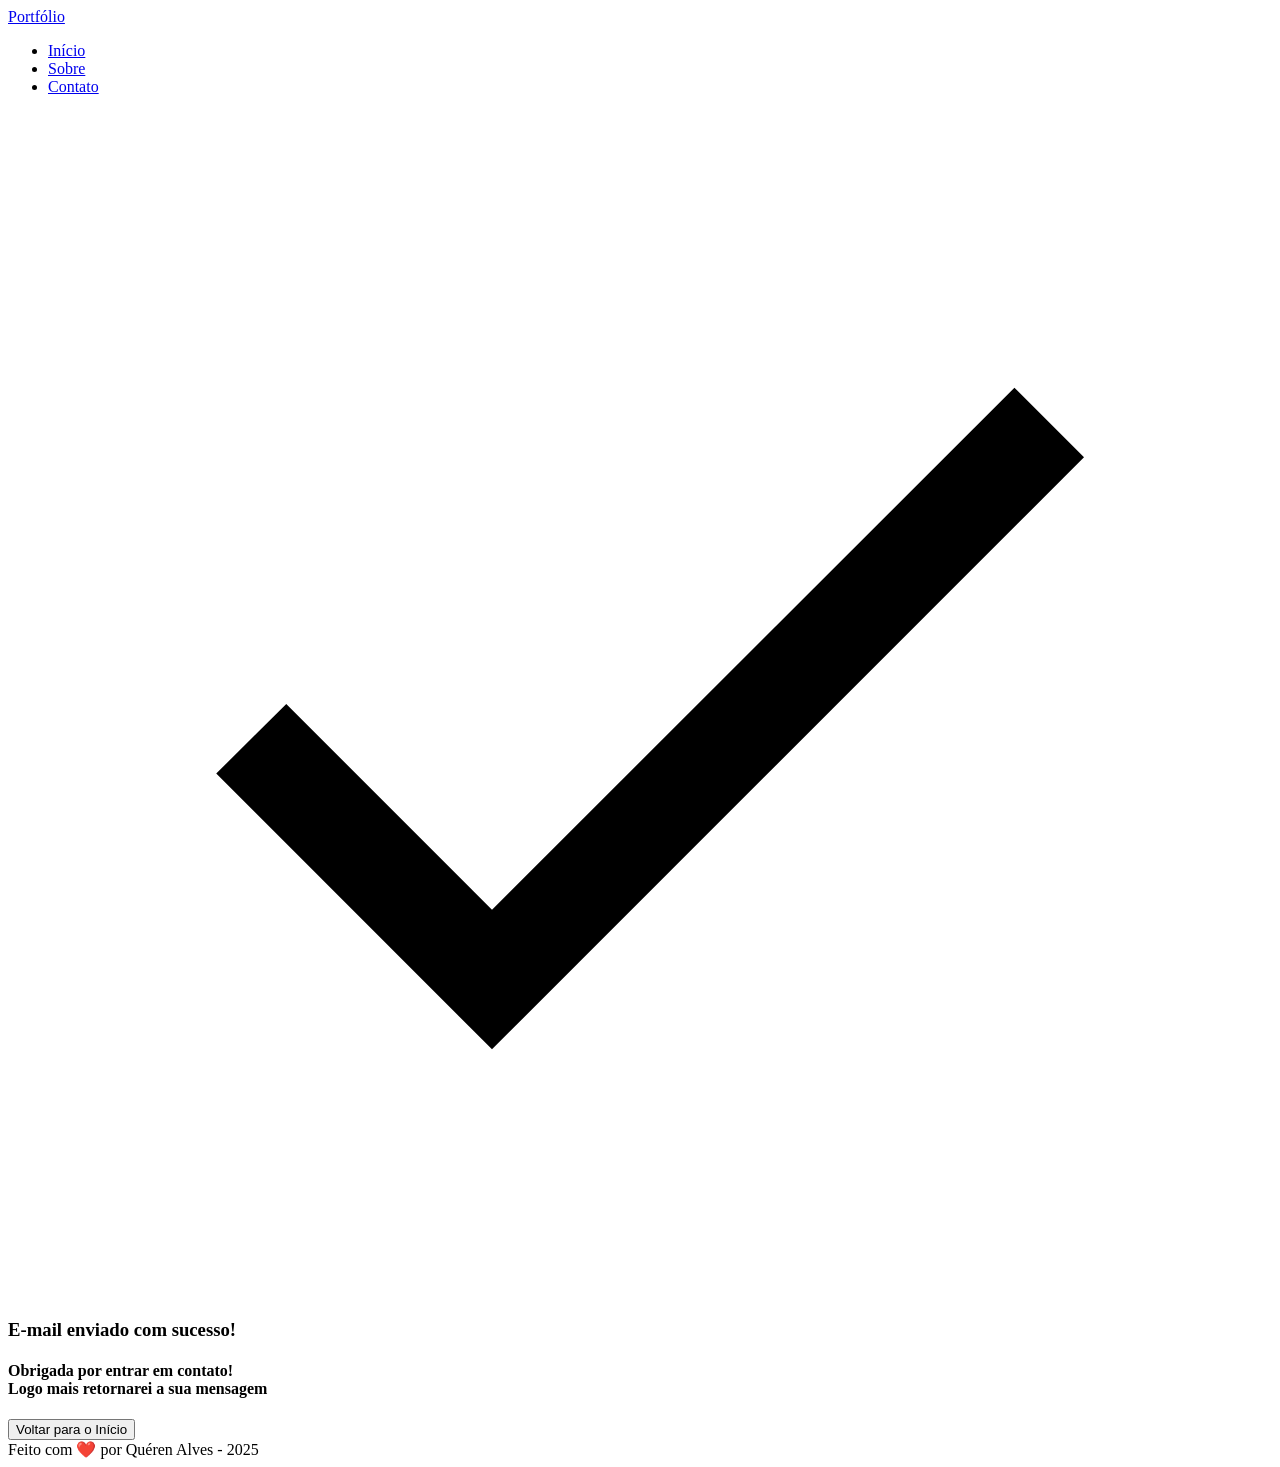
==== sucess.html @ 64b68b39 ":sparkles: Construção da Página sucess.html" ====
<!DOCTYPE html>
<html lang="pt-br">
<head>
    <meta charset="UTF-8">
    <meta name="viewport" content="width=device-width, initial-scale=1.0">
    <meta name="author" content="Quéren Alves">
    <meta name="description" content="Portfólio da Quéren Alves, desenvolvedor Full Stack. Conheça meus projetos e entre em contato.">
    <meta name="robots" content="index, follow">
    <link rel="icon" type="image/svg+xml" href="./assets/img/favicon.svg">
    <title>Portfólio da Quéren</title>
</head>
<body> 
    <header class="flex menu_container">
        <article class="menu_content">
            <div id="titulo">
                <a href="#">Portfólio</a>
            </div>
            <nav>
                <ul class="flex menu_list">
                    <li><a href="#hero">Início</a></li>
                    <li><a href="#about">Sobre</a></li>
                    <li><a href="#contact">Contato</a></li>
                </ul>
            </nav>
        </article>
    </header>

    <main>
        <section>
            <article>
                <figure>
                    <img src="assets/img/sucess.svg" alt="Ilustração de concluido com sucesso." class="ilustracao float-animation">
                </figure>
                <h1>E-mail enviado com sucesso!</h1>
                <h4>Obrigada por entrar em contato!<br>Logo mais retornarei a sua mensagem</h4>
                <button>Voltar para o Início</button>  
            </article>
        </section>
    </main>

    <footer>
        Feito com ❤️ por Quéren Alves - 2025
    </footer>
</body>
</html>
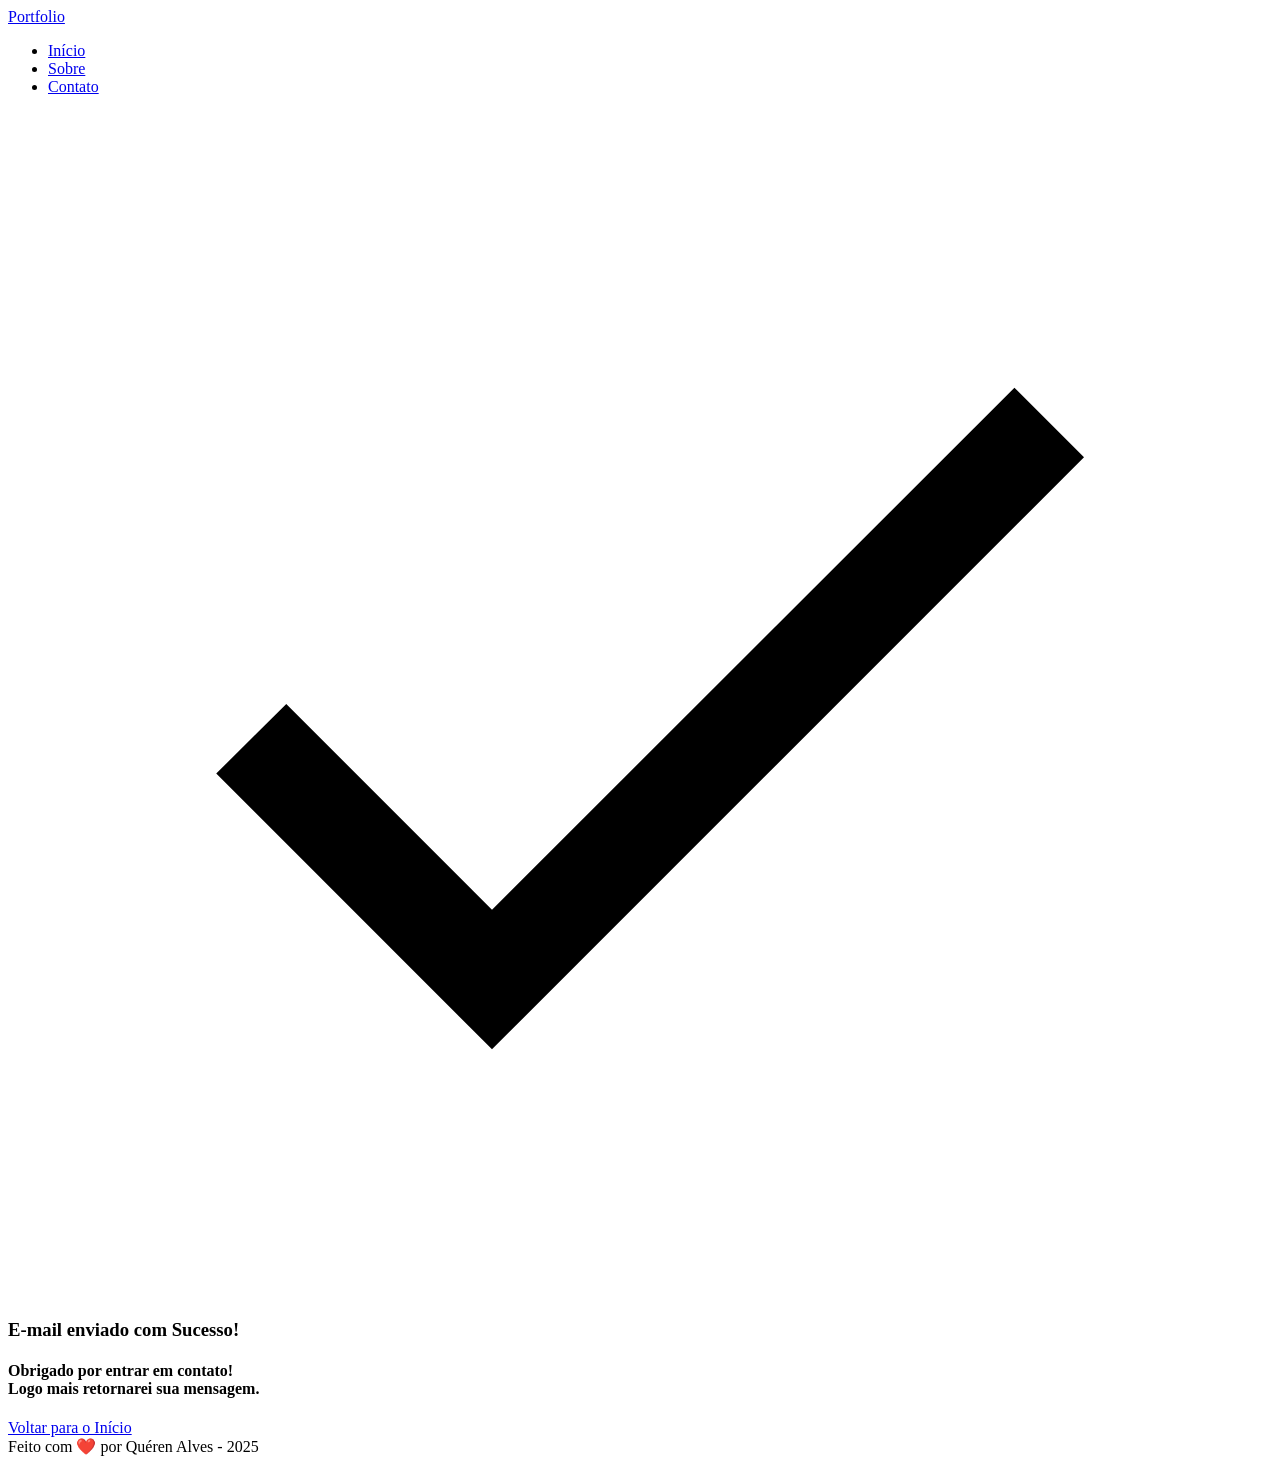
==== commit 74ccf32d: ":recycle: Alteração no html da página sucess.html" ====
--- a/sucess.html
+++ b/sucess.html
@@ -9,31 +9,32 @@
     <link rel="icon" type="image/svg+xml" href="./assets/img/favicon.svg">
     <title>Portfólio da Quéren</title>
 </head>
-<body> 
+<body>
     <header class="flex menu_container">
         <article class="menu_content">
             <div id="titulo">
-                <a href="#">Portfólio</a>
+                <a href="index.html">Portfolio</a>
             </div>
             <nav>
                 <ul class="flex menu_list">
-                    <li><a href="#hero">Início</a></li>
-                    <li><a href="#about">Sobre</a></li>
-                    <li><a href="#contact">Contato</a></li>
+                    <li><a href="index.html#hero">Início</a></li>
+                    <li><a href="index.html#about">Sobre</a></li>
+                    <li><a href="index.html#contact">Contato</a></li>
                 </ul>
             </nav>
         </article>
     </header>
 
     <main>
-        <section>
-            <article>
-                <figure>
-                    <img src="assets/img/sucess.svg" alt="Ilustração de concluido com sucesso." class="ilustracao float-animation">
+        <section class="sucess_container">
+            <article class="sucess_content">
+                <figure class="sucess_icon">
+                    <img src="./assets/img/sucess.svg" alt="Ilustração de desenvolvedor trabalhando"
+                        class="sucess_icon float-animation">
                 </figure>
-                <h1>E-mail enviado com sucesso!</h1>
-                <h4>Obrigada por entrar em contato!<br>Logo mais retornarei a sua mensagem</h4>
-                <button>Voltar para o Início</button>  
+                <h1>E-mail enviado com Sucesso!</h1>
+                <h4>Obrigado por entrar em contato! <br /> Logo mais retornarei sua mensagem.</h4>
+                <a class="botao" href="index.html">Voltar para o Início</a>
             </article>
         </section>
     </main>
@@ -42,4 +43,4 @@
         Feito com ❤️ por Quéren Alves - 2025
     </footer>
 </body>
-</html>
+</html>
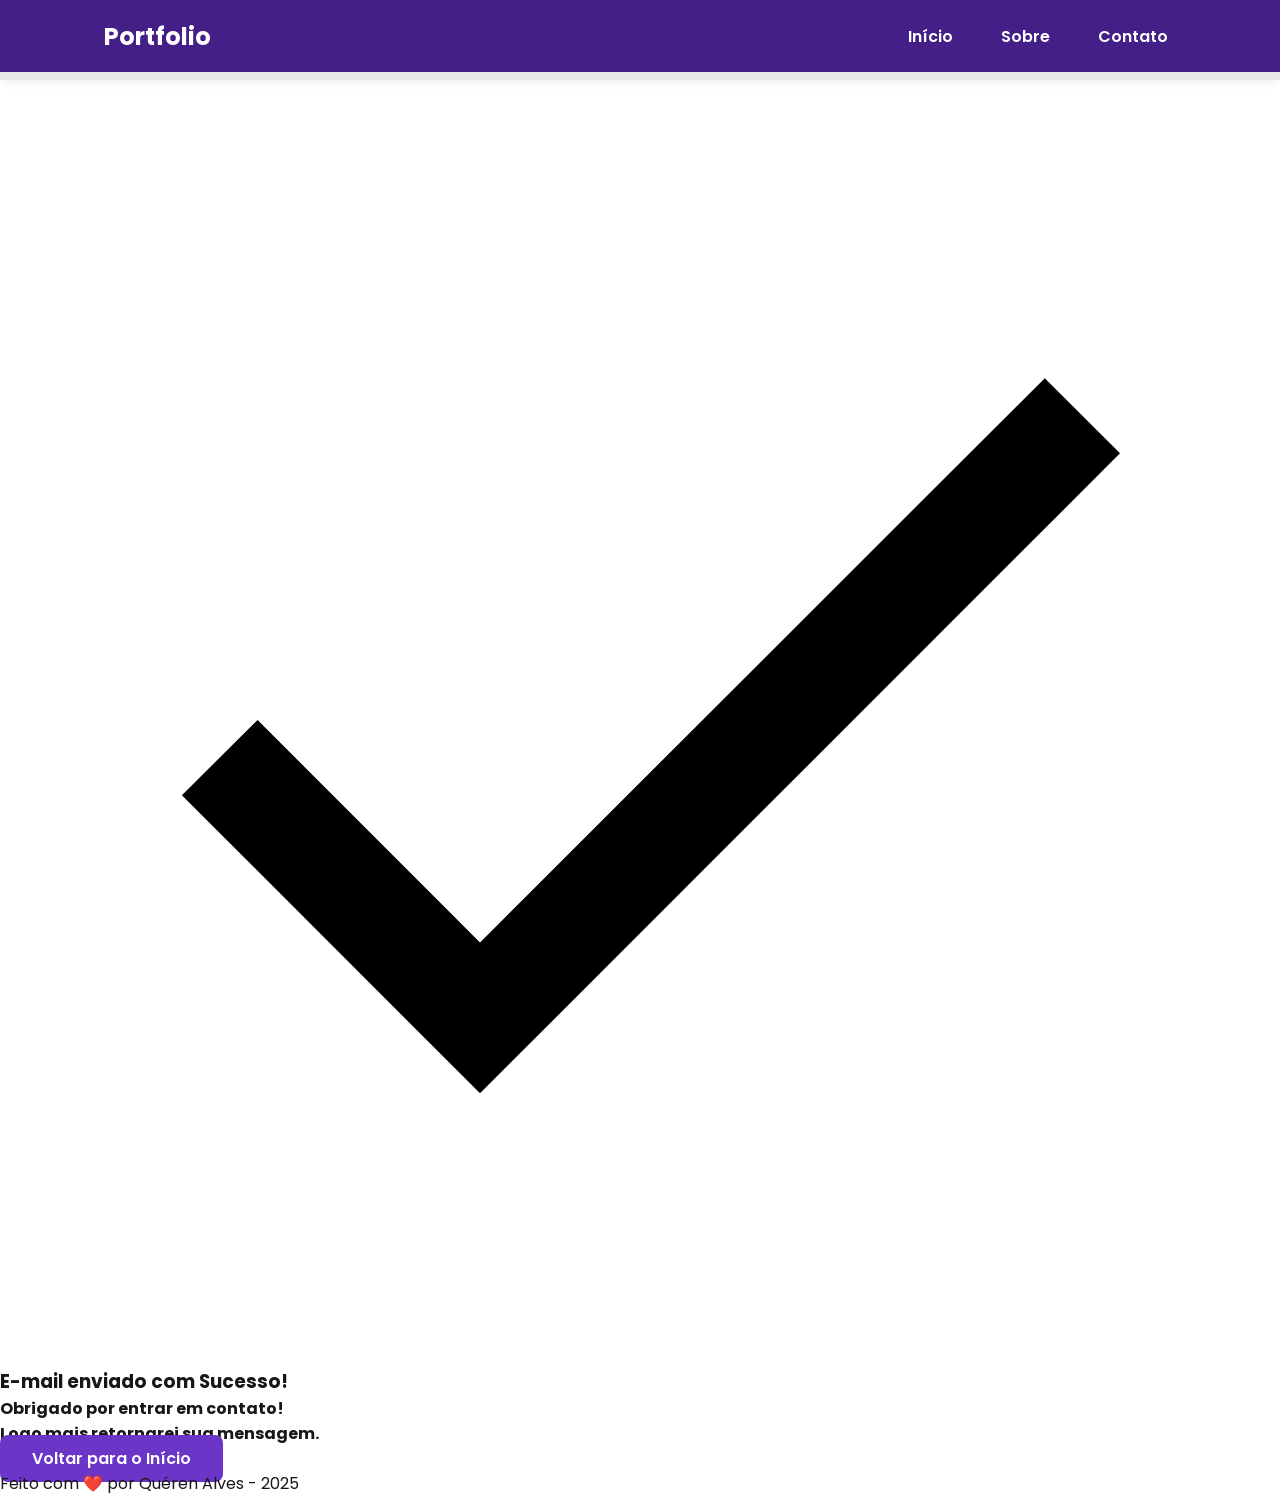
==== commit 6f48ca83: ":sparkles: Estilo Inicial" ====
--- a/sucess.html
+++ b/sucess.html
@@ -1,12 +1,16 @@
 <!DOCTYPE html>
 <html lang="pt-br">
 <head>
+    <link rel="preconnect" href="https://fonts.googleapis.com">
+    <link rel="preconnect" href="https://fonts.gstatic.com" crossorigin>
+    <link href="https://fonts.googleapis.com/css2?family=Poppins&display=swap" rel="stylesheet">
     <meta charset="UTF-8">
     <meta name="viewport" content="width=device-width, initial-scale=1.0">
     <meta name="author" content="Quéren Alves">
     <meta name="description" content="Portfólio da Quéren Alves, desenvolvedor Full Stack. Conheça meus projetos e entre em contato.">
     <meta name="robots" content="index, follow">
     <link rel="icon" type="image/svg+xml" href="./assets/img/favicon.svg">
+    <link rel="stylesheet" href="./assets/css/styles.css" />
     <title>Portfólio da Quéren</title>
 </head>
 <body>
--- a/assets/css/styles.css
+++ b/assets/css/styles.css
@@ -0,0 +1,264 @@
+* {
+    margin: 0;
+    padding: 0;
+    box-sizing: border-box;
+    text-decoration: none;
+    outline: none;
+    font-family: 'Poppins', sans-serif;
+}
+
+:root {
+    --purple-50:  #f4eaff; 
+    --purple-100: #e9dcfa; 
+    --purple-200: #cdb3f0; 
+    --purple-300: #b186e5; 
+    --purple-400: #9460db; 
+    --purple-500: #6b36c8; 
+    --purple-600: #5b2ca0; 
+    --purple-700: #4c2177; 
+    --purple-800: #441f88; 
+    --purple-900: #2a0e4d; 
+    --gray-100: #f5f5f5;
+    --gray-200: #e8e8e8;
+    --gray-400: #505861;
+    --black-800: #171717;
+    --white: #ffffff;
+    --error: #e63946;
+ 
+    --shadow-sm: 0 0.25rem 0.5rem #0000000D; /*top right bottom left*/
+    --shadow-md: 0 0.25rem 0.75rem #6B36C84D;
+    --shadow-lg: 0 0.5rem 1.5rem #6B36C833;
+    --shadow-focus: 0 0 0 0.25rem #6B36C81A;
+}
+
+html {
+    scroll-behavior: smooth;
+}
+
+body {
+    display: flex;
+    flex-direction: column;
+    min-height: 100vh;
+    background-color: var(--white);
+    color: var(--black-800);
+}
+
+main {
+    flex: 1;
+}
+
+a, 
+button {
+    cursor: pointer;
+}
+
+.botao, 
+.botao-outline {
+    padding: 0.75rem 2rem;
+    border-radius: 0.5rem;
+    font-size: 1rem;
+    font-weight: 600;
+    text-align: center;
+    transition: all 0.3s ease;
+}
+
+.botao {
+    border: none;
+    color: var(--white);
+    background-color: var(--purple-500);
+}
+
+.botao:hover {
+    background-color: var(--purple-800);
+    box-shadow: var(--shadow-md);
+    transform: translateY(-0.25rem);
+}
+
+.botao-outline {
+    border: 0.25rem solid var(--purple-500);
+    color: var(--purple-500);
+    background-color: transparent;
+}
+
+.botao-outline:hover {
+    background-color: var(--purple-500);
+    color: var(--white);
+    box-shadow: var(--shadow-md);
+    transform: translateY(-0.25rem);
+}
+
+.menu_container {
+    position: sticky;
+    top: 0;
+    width: 100%;
+    height: 5rem;
+    background-color: var(--purple-800);
+    border-bottom: 0.5rem solid var(--gray-200);
+    box-shadow: var(--shadow-sm);
+    z-index: 1000;
+}
+
+.menu_content {
+    display: flex;
+    justify-content: space-between;
+    align-items: center;
+    width: 70rem;
+    height: 100%;
+    padding: 0 1.5rem;
+    margin: 0 auto;
+}
+
+.menu_container a {
+    font-weight: 600;
+    color: var(--white);
+    transition: color 0.3s ease;
+}
+
+.menu_container a:hover {
+    color: var(--purple-200);
+}
+
+#titulo a {
+    font-size: 1.5rem;
+    font-weight: 700;
+}
+
+.menu_list {
+    display: flex;
+    list-style: none;
+    gap: 2rem;
+}
+
+.menu_list a {
+    padding: 0.5rem;
+}
+
+.hero_container, 
+.about_container, 
+.contact_container {
+    max-width: 70rem;
+    margin: 0 auto;
+    padding: 3rem 1.5rem;
+    scroll-margin-top: 6rem;
+}
+
+.hero_container {
+    display: flex;
+    flex-direction: row;
+}
+
+.hero_buttons {
+    display: flex;
+    flex-direction: row;
+    gap: 1rem;
+}
+
+.hero_content {
+    display: flex;
+    flex-direction: column;
+    justify-content: space-between;
+    flex: 1;
+    max-width: 50%;
+}
+
+.hero_content h4 {
+    color: var(--purple-500);
+    font-weight: 600;
+}
+
+.hero_content h1 {
+    font-size: 3rem;
+    font-weight: 700;
+}
+
+.hero_content p {
+    font-size: 1.2rem;
+    color: var(--gray-400);
+}
+
+.hero_image {
+    flex: 1;
+    display: flex;
+    justify-content: center;
+    align-items: center;
+    max-width: 50%;
+}
+
+.ilustracao {
+    width: 100%;
+    max-width: 100%;
+    border-radius: 2rem;
+}
+
+.about_container {
+    display: flex;
+    flex-direction: row;
+    gap: 2rem;
+    background-color: var(--gray-100);
+    border-radius: 2rem;
+}
+
+.about_content {
+    display: flex;
+    flex-direction: column;
+    gap: 1.5rem;
+    max-width: 70%;
+    color: var(--gray-400);
+    font-size: 1.2rem;
+}
+
+.about_content h2 {
+    color: var(--purple-800);
+    font-size: 2.5rem;
+    font-weight: 700;
+}
+
+
+.about_image img {
+    border: 0.2rem solid var(--purple-800);
+    border-radius: 10rem;
+    max-width: 80%;
+}
+
+.about_image {
+    display: flex;
+    justify-content: center;
+    align-items: center;
+    max-width: 30%;
+}
+
+.about_stats {
+    display: flex;
+    flex-direction: row;
+    justify-content: space-between;
+}
+
+.about_stats a {
+    display: flex;
+    align-items: center;
+}
+
+.stat-item {
+    display: flex;
+    flex-direction: column;
+    justify-content: center;
+    align-items: center;
+}
+
+.stat-number {
+    font-size: 1.5rem;
+    font-weight: 700;
+    color: var(--purple-500);
+}
+
+.stat-wrapper {
+    display: flex;
+    flex-direction: row;
+    gap: 2rem;
+}
+
+
+
+
+
+
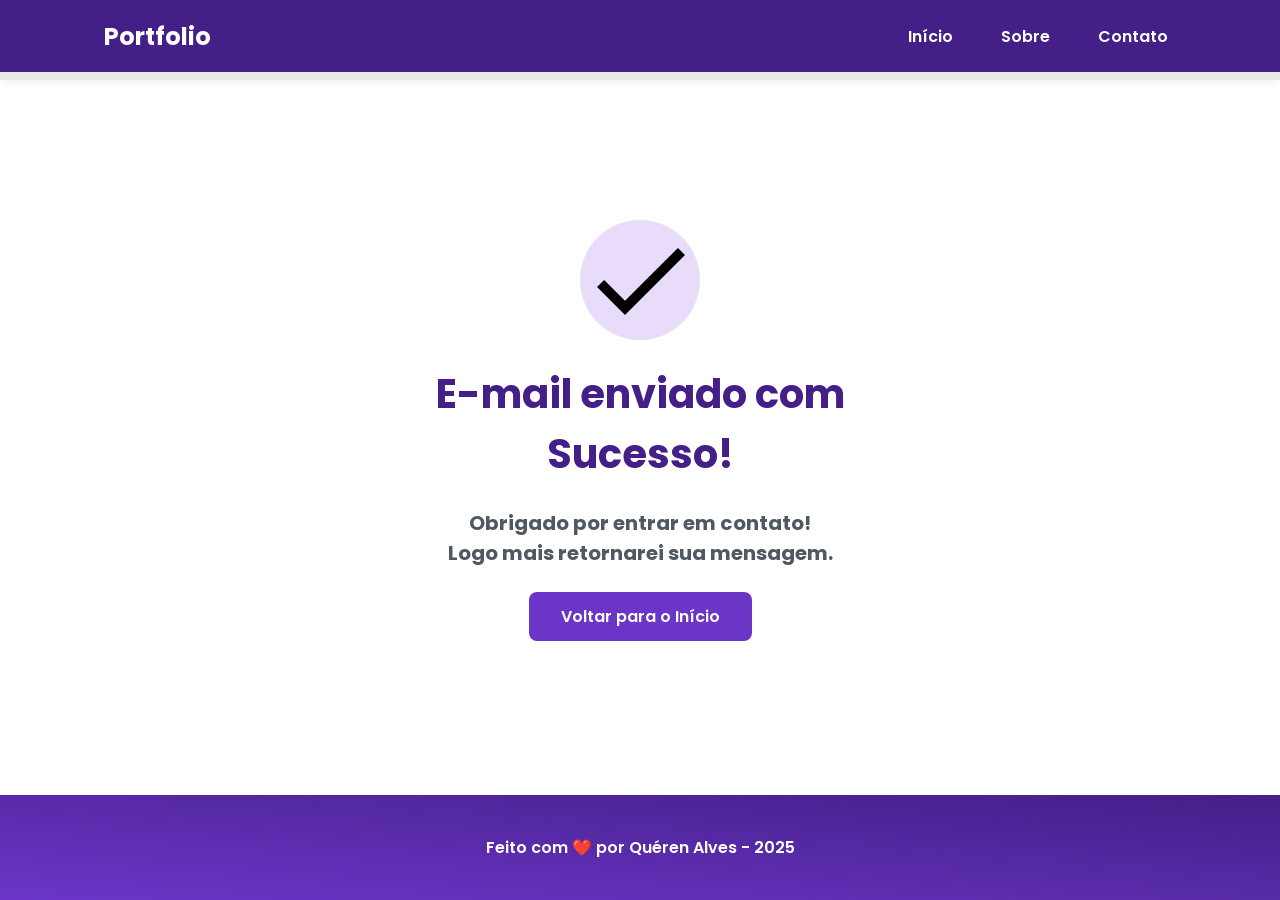
==== commit 67559b96: ":sparkles: Validação e envio do Formulário" ====
--- a/sucess.html
+++ b/sucess.html
@@ -34,7 +34,7 @@
             <article class="sucess_content">
                 <figure class="sucess_icon">
                     <img src="./assets/img/sucess.svg" alt="Ilustração de desenvolvedor trabalhando"
-                        class="sucess_icon float-animation">
+                        class="float-animation">
                 </figure>
                 <h1>E-mail enviado com Sucesso!</h1>
                 <h4>Obrigado por entrar em contato! <br /> Logo mais retornarei sua mensagem.</h4>
--- a/assets/css/styles.css
+++ b/assets/css/styles.css
@@ -24,8 +24,8 @@
     --black-800: #171717;
     --white: #ffffff;
     --error: #e63946;
- 
-    --shadow-sm: 0 0.25rem 0.5rem #0000000D; /*top right bottom left*/
+
+    --shadow-sm: 0 0.25rem 0.5rem #0000000D;
     --shadow-md: 0 0.25rem 0.75rem #6B36C84D;
     --shadow-lg: 0 0.5rem 1.5rem #6B36C833;
     --shadow-focus: 0 0 0 0.25rem #6B36C81A;
@@ -47,12 +47,12 @@
     flex: 1;
 }
 
-a, 
+a,
 button {
     cursor: pointer;
 }
 
-.botao, 
+.botao,
 .botao-outline {
     padding: 0.75rem 2rem;
     border-radius: 0.5rem;
@@ -133,8 +133,8 @@
     padding: 0.5rem;
 }
 
-.hero_container, 
-.about_container, 
+.hero_container,
+.about_container,
 .contact_container {
     max-width: 70rem;
     margin: 0 auto;
@@ -143,37 +143,42 @@
 }
 
 .hero_container {
-    display: flex;
-    flex-direction: row;
-}
-
-.hero_buttons {
-    display: flex;
-    flex-direction: row;
-    gap: 1rem;
+    min-height: calc(100vh - 5rem);
+    display: flex;
+    align-items: center;
+    gap: 4rem;
 }
 
 .hero_content {
+    flex: 1;
     display: flex;
     flex-direction: column;
-    justify-content: space-between;
-    flex: 1;
-    max-width: 50%;
+    gap: 1.5rem;
 }
 
 .hero_content h4 {
+    font-size: 1.25rem;
+    font-weight: 600;
     color: var(--purple-500);
-    font-weight: 600;
 }
 
 .hero_content h1 {
     font-size: 3rem;
     font-weight: 700;
+    line-height: 3.5rem;
+    color: var(--black-800);
 }
 
 .hero_content p {
-    font-size: 1.2rem;
+    font-size: 1.25rem;
+    line-height: 1.75rem;
     color: var(--gray-400);
+}
+
+.hero_buttons {
+    display: flex;
+    gap: 1rem;
+    margin-top: 1rem;
 }
 
 .hero_image {
@@ -181,7 +186,6 @@
     display: flex;
     justify-content: center;
     align-items: center;
-    max-width: 50%;
 }
 
 .ilustracao {
@@ -190,75 +194,483 @@
     border-radius: 2rem;
 }
 
+@keyframes float {
+    0%, 100% {
+        transform: translateY(0);
+    }
+    50% {
+        transform: translateY(-1.25rem);
+    }
+}
+
+.float-animation {
+    animation: float 3s ease-in-out infinite;
+}
+
 .about_container {
+    margin: 4rem auto;
+    display: flex;
+    align-items: center;
+    gap: 4rem;
+    background-color: var(--gray-200);
+    border-radius: 1rem;
+}
+
+.about_image {
+    flex: 0 0 17.5rem;
+}
+
+.about_image img {
+    width: 100%;
+    border: 0.35rem solid var(--purple-500);
+    border-radius: 50%;
+    box-shadow: var(--shadow-lg);
+}
+
+.about_content h2 {
+    font-size: 2.5rem;
+    font-weight: 700;
+    margin-bottom: 1.5rem;
+    color: var(--purple-800);
+}
+
+.about_content p {
+    font-size: 1.25rem;
+    line-height: 1.75rem;
+    text-align: justify;
+    color: var(--gray-400);
+    margin-bottom: 1rem;
+}
+
+.about_stats {
+    display: flex;
+    gap: 2rem;
+    margin-top: 2rem;
+    align-items: center;
+}
+
+.about_stats .botao {
+    margin-right: auto;
+}
+
+.stat-item {
+    text-align: center;
+}
+
+.stats-wrapper {
     display: flex;
     flex-direction: row;
     gap: 2rem;
-    background-color: var(--gray-100);
-    border-radius: 2rem;
-}
-
-.about_content {
-    display: flex;
-    flex-direction: column;
-    gap: 1.5rem;
-    max-width: 70%;
+    margin-top: 2rem;
+}
+
+.stats-wrapper .stat-number {
+    font-size: 1.5rem;
+    font-weight: 700;
+    text-align: center;
+    color: var(--purple-500);
+    margin-bottom: 0;
+}
+
+.stats-wrapper .stat-label {
+    font-size: 0.75rem;
     color: var(--gray-400);
-    font-size: 1.2rem;
-}
-
-.about_content h2 {
-    color: var(--purple-800);
+    text-align: center;
+    margin-bottom: 0;
+}
+
+.contact_container {
+    display: grid;
+    grid-template-columns: 1fr 1fr;
+    margin: 4rem auto 2rem;
+    gap: 4rem;
+}
+
+.contact_info h4 {
     font-size: 2.5rem;
     font-weight: 700;
-}
-
-
-.about_image img {
-    border: 0.2rem solid var(--purple-800);
-    border-radius: 10rem;
-    max-width: 80%;
-}
-
-.about_image {
-    display: flex;
-    justify-content: center;
-    align-items: center;
-    max-width: 30%;
-}
-
-.about_stats {
-    display: flex;
-    flex-direction: row;
-    justify-content: space-between;
-}
-
-.about_stats a {
-    display: flex;
-    align-items: center;
-}
-
-.stat-item {
+    margin-bottom: 1.5rem;
+    color: var(--purple-500);
+}
+
+.contact_info p {
+    font-size: 1.25rem;
+    line-height: 1.75rem;
+    color: var(--gray-400);
+    margin-bottom: 2rem;
+}
+
+.social_container {
+    display: flex;
+    gap: 3rem;
+}
+
+.social_icon {
+    width: 4rem;
+    height: 4rem;
+    padding: 0.75rem;
+    background-color: var(--gray-100);
+    border-radius: 0.5rem;
+    transition: all 0.3s ease;
+}
+
+.social_icon:hover {
+    background-color: var(--purple-600);
+    transform: translateY(-0.25rem);
+    box-shadow: var(--shadow-md);
+}
+
+.social_icon img {
+    width: 100%;
+    filter: brightness(0) saturate(100%);
+}
+
+.social_icon:hover img {
+    filter: brightness(0) invert(100%);
+}
+
+form {
+    display: flex;
+    flex-direction: column;
+    gap: 1.25rem;
+}
+
+form label {
+    font-size: 1rem;
+    font-weight: 600;
+    color: var(--black-800);
+}
+
+form input,
+textarea {
+    width: 100%;
+    padding: 0.75rem 1rem;
+    border-radius: 0.5rem;
+    border: 0.25rem solid var(--gray-200);
+    font-size: 1rem;
+    background-color: var(--white);
+    transition: border-color 0.3s ease;
+}
+
+form input:focus,
+form textarea:focus {
+    border-color: var(--purple-500);
+    box-shadow: var(--shadow-focus);
+}
+
+form textarea {
+    resize: vertical;
+    min-height: 7rem;
+}
+
+form span {
+    font-size: 0.75rem;
+    color: var(--error);
+    margin-top: -0.75rem;
+    font-weight: 500;
+}
+
+.sucess_container {
     display: flex;
     flex-direction: column;
     justify-content: center;
     align-items: center;
-}
-
-.stat-number {
-    font-size: 1.5rem;
+    width: 100%;
+    min-height: calc(100vh - 12.5rem);
+    padding: 3rem 1.5rem;
+}
+
+.sucess_content {
+    display: flex;
+    flex-direction: column;
+    align-items: center;
+    text-align: center;
+    gap: 1.5rem;
+    max-width: 37.5rem;
+}
+
+.sucess_icon {
+    width: 7.5rem;
+    height: 7.5rem;
+    background-color: var(--purple-100);
+    border-radius: 50%;
+    display: flex;
+    align-items: center;
+    justify-content: center;
+}
+
+.sucess_icon svg {
+    width: 3.75rem;
+    height: 3.75rem;
+    fill: var(--purple-500);
+}
+
+.sucess_content h1 {
+    font-size: 2.5rem;
     font-weight: 700;
-    color: var(--purple-500);
-}
-
-.stat-wrapper {
-    display: flex;
-    flex-direction: row;
-    gap: 2rem;
-}
-
-
-
-
-
-
+    color: var(--purple-800);
+}
+
+.sucess_content h4 {
+    font-size: 1.25rem;
+    color: var(--gray-400);
+    line-height: 1.875rem;
+}
+
+footer {
+    padding: 2.5rem;
+    font-weight: 600;
+    text-align: center;
+    background: linear-gradient(to right top, var(--purple-500), var(--purple-800));
+    color: var(--white);
+    margin-top: auto;
+}
+
+@media screen and (max-width: 1120px) {
+    .menu_content,
+    .hero_container,
+    .about_container,
+    .contact_container {
+        max-width: 100%;
+        padding: 3rem 2rem;
+    }
+
+    .menu_content {
+        padding: 0 2rem;
+    }
+}
+
+@media screen and (max-width: 960px) {
+    .hero_container {
+        flex-direction: column-reverse;
+        text-align: center;
+        gap: 2rem;
+        padding: 2rem 1.5rem;
+    }
+
+    .hero_content h1 {
+        font-size: 2.5rem;
+        line-height: 3rem;
+    }
+
+    .hero_buttons {
+        justify-content: center;
+        flex-wrap: wrap;
+    }
+
+    .about_container {
+        flex-direction: column;
+        gap: 2rem;
+        padding: 2rem 1.5rem;
+    }
+
+    .about_container h2 {
+        text-align: center;
+    }
+
+    .about_image {
+        flex: 0 0 auto;
+    }
+
+    .about_image img {
+        max-width: 15rem;
+        margin: 0 auto;
+    }
+
+    .about_stats {
+        flex-direction: column;
+        align-items: center;
+        gap: 1.5rem;
+    }
+
+    .about_stats .botao {
+        width: 100%;
+        max-width: 20rem;
+        margin: 0 auto;
+    }
+
+    .stats-wrapper {
+        display: flex;
+        gap: 2rem;
+        justify-content: center;
+    }
+
+    .stat-item {
+        flex: 0 0 auto;
+    }
+
+    .contact_container {
+        grid-template-columns: 1fr;
+        gap: 3rem;
+        padding: 2rem 1.5rem;
+    }
+
+    .contact_info {
+        text-align: center;
+    }
+
+    .social_container {
+        justify-content: center;
+    }
+}
+
+@media screen and (max-width: 480px) {
+    .menu_content {
+        justify-content: center;
+        padding: 0 1rem;
+    }
+
+    .menu_list {
+        display: none;
+    }
+
+    #titulo a {
+        font-size: 1.25rem;
+    }
+
+    .hero_container {
+        padding: 1.5rem 1rem;
+        min-height: auto;
+    }
+
+    .hero_content h4 {
+        font-size: 1rem;
+    }
+
+    .hero_content h1 {
+        font-size: 2rem;
+        line-height: 2.5rem;
+    }
+
+    .hero_content p {
+        font-size: 1rem;
+        line-height: 1.5rem;
+    }
+
+    .hero_buttons {
+        flex-direction: column;
+        width: 100%;
+        gap: 0.75rem;
+    }
+
+    .hero_buttons .botao,
+    .hero_buttons .botao-outline {
+        width: 100%;
+    }
+
+    .about_container {
+        padding: 1.5rem 1rem;
+        margin: 2rem auto;
+    }
+
+    .about_image img {
+        max-width: 12rem;
+    }
+
+    .about_content h2 {
+        font-size: 1.75rem;
+    }
+
+    .about_content p {
+        font-size: 1rem;
+        line-height: 1.5rem;
+    }
+
+    .about_stats {
+        gap: 1rem;
+    }
+
+    .about_stats .botao {
+        font-size: 1rem;
+        padding: 0.75rem 1.25rem;
+    }
+
+    .about_content .stat-item .stat-number {
+        font-size: 1.25rem;
+    }
+
+    .about_content .stat-item .stat-label {
+        font-size: 0.75rem;
+    }
+
+    .contact_container {
+        padding: 1.5rem 1rem;
+        margin: 2rem auto;
+        gap: 2rem;
+    }
+
+    .contact_info h4 {
+        font-size: 1.75rem;
+    }
+
+    .contact_info p {
+        font-size: 1rem;
+        line-height: 1.5rem;
+    }
+
+    .social_container {
+        gap: 1.5rem;
+        flex-wrap: wrap;
+    }
+
+    .social_icon {
+        width: 3.5rem;
+        height: 3.5rem;
+        padding: 0.75rem;
+    }
+
+    form input,
+    form textarea {
+        padding: 0.75rem;
+        font-size: 1rem;
+    }
+
+    form label {
+        font-size: 1rem;
+    }
+
+    .botao,
+    .botao-outline {
+        padding: 0.75rem 1.5rem;
+        font-size: 1rem;
+    }
+
+    .sucess_container {
+        padding: 2rem 1rem;
+    }
+
+    .sucess_icon {
+        width: 6rem;
+        height: 6rem;
+    }
+
+    .sucess_icon svg {
+        width: 3rem;
+        height: 3rem;
+        fill: var(--purple-500);
+    }
+
+    .sucess_icon {
+    filter: saturate(100%) 
+            invert(9%) 
+            sepia(57%) 
+            saturate(3044%) 
+            hue-rotate(255deg) 
+            brightness(89%) 
+            contrast(105%);
+    }
+
+    .sucess_content h1 {
+        font-size: 1.75rem;
+    }
+
+    .sucess_content h4 {
+        font-size: 1rem;
+        line-height: 1.5rem;
+    }
+
+    footer {
+        padding: 1.5rem 1rem;
+        font-size: 0.75rem;
+    }
+}
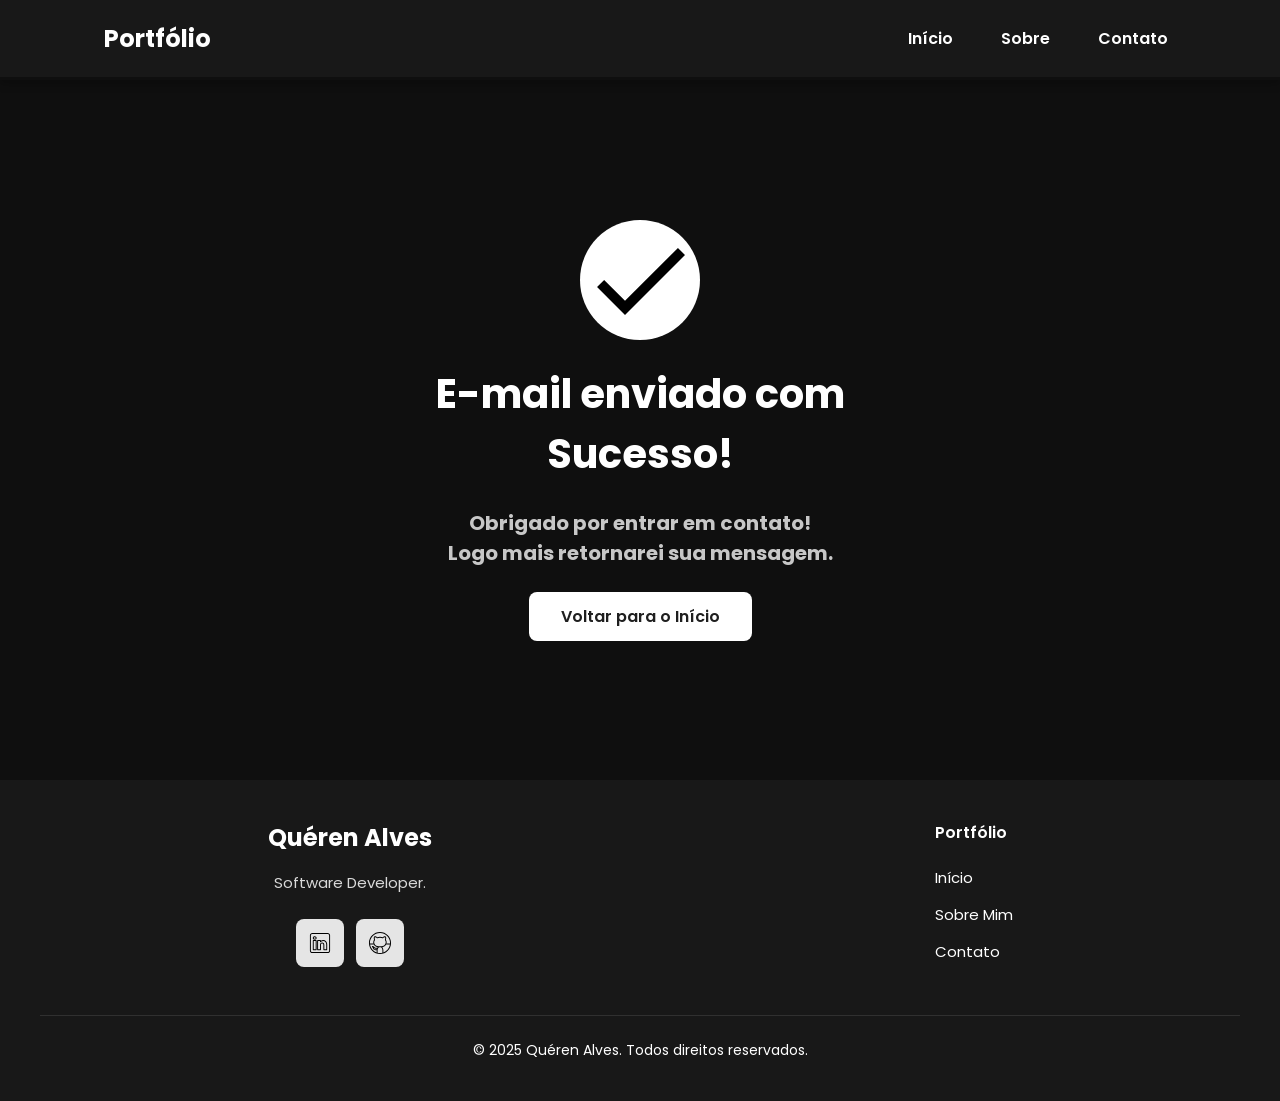
==== commit a0501de0: ":sparkles: Ajustes Finais" ====
--- a/sucess.html
+++ b/sucess.html
@@ -9,7 +9,7 @@
     <meta name="author" content="Quéren Alves">
     <meta name="description" content="Portfólio da Quéren Alves, desenvolvedor Full Stack. Conheça meus projetos e entre em contato.">
     <meta name="robots" content="index, follow">
-    <link rel="icon" type="image/svg+xml" href="./assets/img/favicon.svg">
+    <link rel="icon" type="image/svg+xml" href="./assets/img/favicon.png">
     <link rel="stylesheet" href="./assets/css/styles.css" />
     <title>Portfólio da Quéren</title>
 </head>
@@ -17,7 +17,7 @@
     <header class="flex menu_container">
         <article class="menu_content">
             <div id="titulo">
-                <a href="index.html">Portfolio</a>
+                <a href="index.html">Portfólio</a>
             </div>
             <nav>
                 <ul class="flex menu_list">
@@ -43,8 +43,41 @@
         </section>
     </main>
 
-    <footer>
-        Feito com ❤️ por Quéren Alves - 2025
+    <footer class="footer">
+        <div class="container">
+            <div class="footer-content">
+
+                <div class="footer-column">
+                    <div class="footer-logo">
+                        <span class="footer-logo-text">Quéren Alves</span>
+                    </div>
+                    <p class="footer-description">Software Developer.</p>
+                    <div class="footer-social">
+                        <a href="https://www.linkedin.com/in/querenhalves/" target="_blank" class="social_icon social">
+                            <img src="assets/img/linkedin.svg" alt="Link para o Linkedin">
+                        </a>
+                        <a href="https://github.com/queren-alves/" target="_blank" class="social_icon social">
+                            <img src="assets/img/github.svg" alt="Link para o GitHub">
+                        </a>
+                    </div>      
+                </div>
+
+                <div class="footer-column">
+                    <h4 class="footer-heading">Portfólio</h4>
+                    <ul class="footer-links">
+                        <li><a href="index.html#hero">Início</a></li>
+                        <li><a href="index.html#about">Sobre Mim</a></li>
+                        <li><a href="index.html#contact">Contato</a></li>
+                </div>
+            </div>
+
+            <div class="footer-bottom">
+                <p class="footer-copyright">© 2025 Quéren Alves. Todos direitos reservados.</p>
+            </div>
+            
+        </div>
+
     </footer>
+
 </body>
 </html>
--- a/assets/css/styles.css
+++ b/assets/css/styles.css
@@ -6,7 +6,7 @@
     outline: none;
     font-family: 'Poppins', sans-serif;
 }
-
+/*
 :root {
     --purple-50:  #f4eaff; 
     --purple-100: #e9dcfa; 
@@ -29,6 +29,28 @@
     --shadow-md: 0 0.25rem 0.75rem #6B36C84D;
     --shadow-lg: 0 0.5rem 1.5rem #6B36C833;
     --shadow-focus: 0 0 0 0.25rem #6B36C81A;
+} */
+
+:root {
+    --black-50:  #f2f2f2;
+    --black-100: #d9d9d9;
+    --black-200: #b3b3b3;
+    --black-300: #808080;
+    --black-400: #4d4d4d;
+    --black-500: #262626;
+    --black-600: #1f1f1f;
+    --black-700: #181818;
+    --black-800: #0f0f0f;
+
+    --gray-100: #e5e5e5;
+    --gray-200: #c7c7c7;
+    --gray-400: #8a8a8a;
+    --white: #ffffff;
+    --error: #e63946;
+
+    --shadow-sm: 0 0.25rem 0.5rem #00000040;
+    --shadow-md: 0 0.25rem 0.75rem #00000066;
+    --shadow-lg: 0 0.5rem 1.5rem #00000080;
 }
 
 html {
@@ -39,8 +61,8 @@
     display: flex;
     flex-direction: column;
     min-height: 100vh;
-    background-color: var(--white);
-    color: var(--black-800);
+    background-color: var(--black-800);
+    color: var(--gray-100);
 }
 
 main {
@@ -64,25 +86,37 @@
 
 .botao {
     border: none;
-    color: var(--white);
-    background-color: var(--purple-500);
+    color: var(--black-600);
+    background-color: var(--white);
 }
 
 .botao:hover {
-    background-color: var(--purple-800);
+    background-color: transparent;
+    color: var(--white);
     box-shadow: var(--shadow-md);
     transform: translateY(-0.25rem);
+    border: 0.120rem solid var(--white);
+}
+
+.git {
+    background-color: var(--black-600);
+    color: var(--white);
+}
+
+.git:hover {
+    border: none;
+    background-color: var(--black-800);
 }
 
 .botao-outline {
-    border: 0.25rem solid var(--purple-500);
-    color: var(--purple-500);
+    border: 0.120rem solid var(--white);
+    color: var(--white);
     background-color: transparent;
 }
 
 .botao-outline:hover {
-    background-color: var(--purple-500);
-    color: var(--white);
+    background-color: var(--white);
+    color: var(--black-800);
     box-shadow: var(--shadow-md);
     transform: translateY(-0.25rem);
 }
@@ -92,8 +126,8 @@
     top: 0;
     width: 100%;
     height: 5rem;
-    background-color: var(--purple-800);
-    border-bottom: 0.5rem solid var(--gray-200);
+    background-color: var(--black-700);
+    border-bottom: 0.2rem solid var(--black-800);
     box-shadow: var(--shadow-sm);
     z-index: 1000;
 }
@@ -115,7 +149,7 @@
 }
 
 .menu_container a:hover {
-    color: var(--purple-200);
+    color: var(--black-300);
 }
 
 #titulo a {
@@ -159,20 +193,20 @@
 .hero_content h4 {
     font-size: 1.25rem;
     font-weight: 600;
-    color: var(--purple-500);
+    color: var(--white);
 }
 
 .hero_content h1 {
     font-size: 3rem;
     font-weight: 700;
     line-height: 3.5rem;
-    color: var(--black-800);
+    color: var(--white);
 }
 
 .hero_content p {
     font-size: 1.25rem;
     line-height: 1.75rem;
-    color: var(--gray-400);
+    color: var(--gray-200);
 }
 
 .hero_buttons {
@@ -212,7 +246,7 @@
     display: flex;
     align-items: center;
     gap: 4rem;
-    background-color: var(--gray-200);
+    background: linear-gradient(to left top, var(--white), var(--gray-100));
     border-radius: 1rem;
 }
 
@@ -222,7 +256,7 @@
 
 .about_image img {
     width: 100%;
-    border: 0.35rem solid var(--purple-500);
+    border: 0.1rem solid var(--black-300);
     border-radius: 50%;
     box-shadow: var(--shadow-lg);
 }
@@ -231,14 +265,14 @@
     font-size: 2.5rem;
     font-weight: 700;
     margin-bottom: 1.5rem;
-    color: var(--purple-800);
+    color: var(--black-800);
 }
 
 .about_content p {
     font-size: 1.25rem;
     line-height: 1.75rem;
     text-align: justify;
-    color: var(--gray-400);
+    color: var(--black-800);
     margin-bottom: 1rem;
 }
 
@@ -268,13 +302,13 @@
     font-size: 1.5rem;
     font-weight: 700;
     text-align: center;
-    color: var(--purple-500);
+    color: var(--black-500);
     margin-bottom: 0;
 }
 
 .stats-wrapper .stat-label {
     font-size: 0.75rem;
-    color: var(--gray-400);
+    color: var(--black-500);
     text-align: center;
     margin-bottom: 0;
 }
@@ -290,13 +324,13 @@
     font-size: 2.5rem;
     font-weight: 700;
     margin-bottom: 1.5rem;
-    color: var(--purple-500);
+    color: var(--white);
 }
 
 .contact_info p {
     font-size: 1.25rem;
     line-height: 1.75rem;
-    color: var(--gray-400);
+    color: var(--gray-200);
     margin-bottom: 2rem;
 }
 
@@ -315,7 +349,8 @@
 }
 
 .social_icon:hover {
-    background-color: var(--purple-600);
+    background-color: transparent;
+    border: 0.120rem solid var(--white);
     transform: translateY(-0.25rem);
     box-shadow: var(--shadow-md);
 }
@@ -338,7 +373,7 @@
 form label {
     font-size: 1rem;
     font-weight: 600;
-    color: var(--black-800);
+    color: var(--gray-100);
 }
 
 form input,
@@ -346,7 +381,7 @@
     width: 100%;
     padding: 0.75rem 1rem;
     border-radius: 0.5rem;
-    border: 0.25rem solid var(--gray-200);
+    border: 0.2rem solid var(--black-500);
     font-size: 1rem;
     background-color: var(--white);
     transition: border-color 0.3s ease;
@@ -354,8 +389,8 @@
 
 form input:focus,
 form textarea:focus {
-    border-color: var(--purple-500);
-    box-shadow: var(--shadow-focus);
+    border-color: var(--gray-400);
+    box-shadow: var(--shadow-md);
 }
 
 form textarea {
@@ -392,7 +427,7 @@
 .sucess_icon {
     width: 7.5rem;
     height: 7.5rem;
-    background-color: var(--purple-100);
+    background-color: var(--white);
     border-radius: 50%;
     display: flex;
     align-items: center;
@@ -402,28 +437,122 @@
 .sucess_icon svg {
     width: 3.75rem;
     height: 3.75rem;
-    fill: var(--purple-500);
 }
 
 .sucess_content h1 {
     font-size: 2.5rem;
     font-weight: 700;
-    color: var(--purple-800);
+    color: var(--white);
 }
 
 .sucess_content h4 {
     font-size: 1.25rem;
-    color: var(--gray-400);
+    color: var(--gray-200);
     line-height: 1.875rem;
 }
 
 footer {
     padding: 2.5rem;
-    font-weight: 600;
+    background-color: var(--black-700);
+    color: var(--white);
+    margin-top: auto;
+}
+
+.footer-content {
+  display: flex;
+  justify-content: space-around;
+  gap: 48px;
+  margin-bottom: 48px;
+}
+
+.footer-logo {
+  gap: 12px;
+  margin-bottom: 16px;
+}
+
+.footer-logo-text {
+    display: flex;
+    justify-content: center;
+    font-size: 24px;
+    font-weight: 700;
+    color: var(--white);
+}
+
+.footer-description {
+    display: flex;
+    justify-content: center;
+    font-size: 15px;
+    color: var(--black-100);
+    line-height: 1.6;
+    margin-bottom: 24px;
+}
+
+.footer-social {
+  display: flex;
+  justify-content: center;
+  gap: 12px;
+}
+
+.social {
+    width: 3rem;
+    height: 3rem;
+}
+
+.footer-heading {
+  font-size: 16px;
+  font-weight: 600;
+  margin-bottom: 20px;
+  color: var(--white);
+}
+
+.footer-links {
+  list-style: none;
+  display: flex;
+  flex-direction: column;
+  gap: 12px;
+}
+
+.footer-links a {
+  color: var(--text-light);
+  text-decoration: none;
+  font-size: 15px;
+  transition: var(--transition);
+}
+
+.footer-links a:hover {
+  color: var(--black-200);
+}
+
+.footer-bottom {
+  padding-top: 24px;
+  border-top: 1px solid rgba(255, 255, 255, 0.1);
+  display: flex;
+  justify-content: center;
+  align-items: center;
+}
+
+.footer-copyright {
+  font-size: 14px;
+  color: var(--text-light);
+}
+
+
+@media (max-width: 1024px) {
+  .footer-content {
+    grid-template-columns: repeat(2, 1fr);
+  }
+}
+
+@media (max-width: 768px) {
+  .footer-content {
+    grid-template-columns: 1fr;
+  }
+
+  .footer-bottom {
+    flex-direction: column;
+    gap: 16px;
     text-align: center;
-    background: linear-gradient(to right top, var(--purple-500), var(--purple-800));
-    color: var(--white);
-    margin-top: auto;
+  }
 }
 
 @media screen and (max-width: 1120px) {
